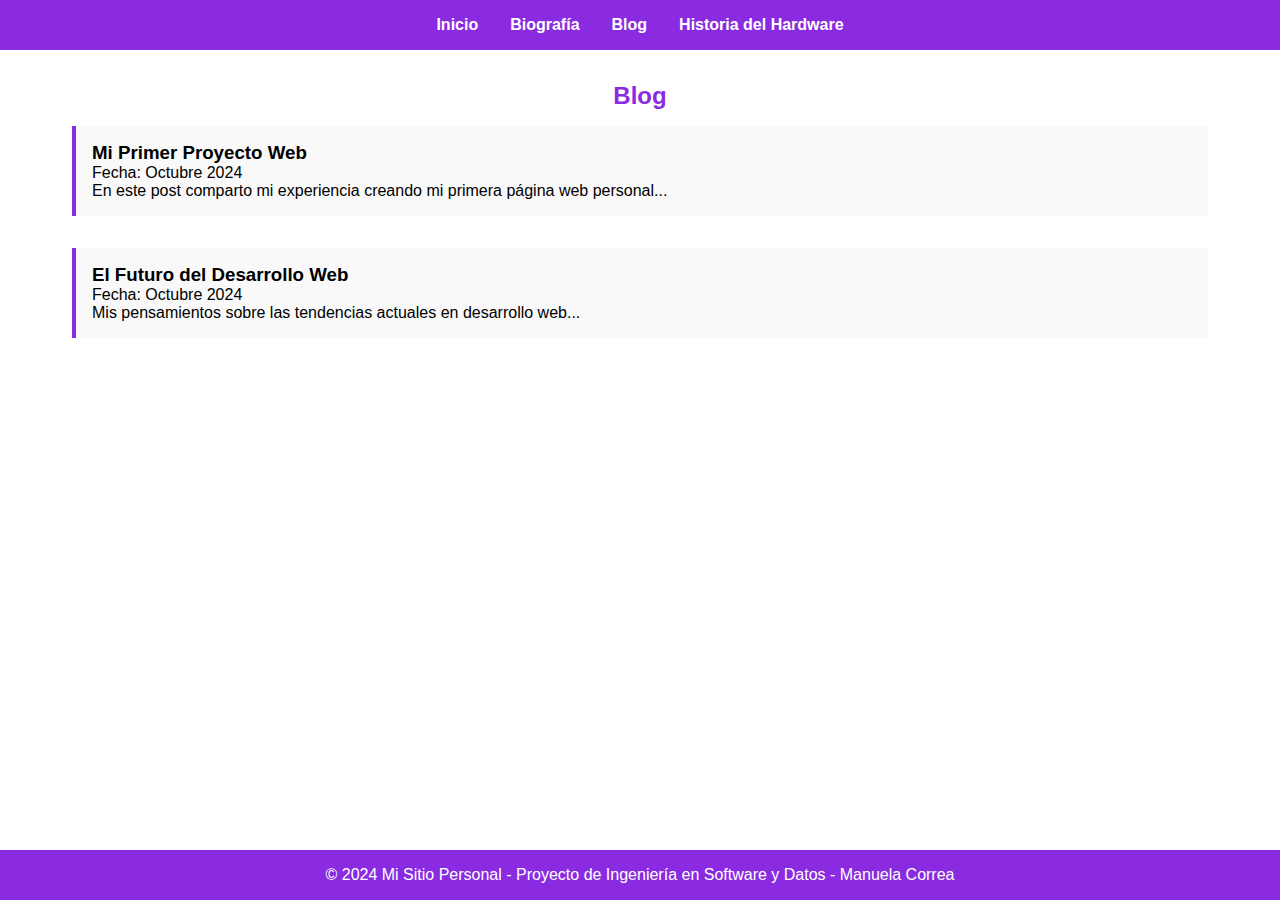
==== blog.html @ 0c118080 "proyecto" ====
<!DOCTYPE html>
<html lang="es">
<head>
    <meta charset="UTF-8">
    <meta name="viewport" content="width=device-width, initial-scale=1.0">
    <title>Mi Sitio Personal - Blog</title>
    <link rel="stylesheet" href="styles.css">
</head>
<body>
    <nav>
        <ul>
            <li><a href="index.html">Inicio</a></li>
            <li><a href="bio.html">Biografía</a></li>
            <li><a href="blog.html">Blog</a></li>
            <li><a href="hardware.html">Historia del Hardware</a></li>
        </ul>
        </nav>

    <section id="blog" class="container">
        <h2>Blog</h2>
        <div class="blog-post">
            <h3>Mi Primer Proyecto Web</h3>
            <p>Fecha: Octubre 2024</p>
            <p>En este post comparto mi experiencia creando mi primera página web personal...</p>
        </div>
        <div class="blog-post">
            <h3>El Futuro del Desarrollo Web</h3>
            <p>Fecha: Octubre 2024</p>
            <p>Mis pensamientos sobre las tendencias actuales en desarrollo web...</p>
        </div>
    </section>

    <footer>
        <p>© 2024 Mi Sitio Personal - Proyecto de Ingeniería en Software y Datos - Manuela Correa</p>
    </footer>
</body>
</html>
---- styles.css ----
:root {
    --purple: #8A2BE2;
    --light-purple: #9F5FE2;
}

* {
    margin: 0;
    padding: 0;
    box-sizing: border-box;
    font-family: Arial, sans-serif;
}

body {
    background-color: white;
}

nav {
    background-color: var(--purple);
    padding: 1rem;
}

nav ul {
    list-style: none;
    display: flex;
    justify-content: center;
    gap: 2rem;
}

nav a {
    color: white;
    text-decoration: none;
    font-weight: bold;
}

nav a:hover {
    color: #ddd;
}

.container {
    max-width: 1200px;
    margin: 0 auto;
    padding: 2rem;
}

h1, h2 {
    color: var(--purple);
    margin-bottom: 1rem;
text-align: center;
}

/* Carrusel */
.carousel {
    position: relative;
    max-width: 800px;
    margin: 0 auto;
    overflow: hidden;
    border-radius: 10px;
    box-shadow: 0 0 10px rgba(0,0,0,0.1);
}

.carousel-inner {
    display: flex;
    transition: transform 0.5s ease;
}

.carousel-item {
    min-width: 100%;
}

.carousel img {
    width: 100%;
    height: 400px;
    object-fit: cover;
}

.carousel-control {
    position: absolute;
    top: 50%;
    transform: translateY(-50%);
    background: rgba(0,0,0,0.5);
    color: white;
    padding: 1rem;
    cursor: pointer;
    border: none;
}

.carousel-prev { left: 0; }
.carousel-next { right: 0; }

/* Biografía */
.bio-container {
    display: grid;
    grid-template-columns: 1fr 2fr;
    gap: 2rem;
}

.profile-image {
    width: 100%;
    max-width: 300px;
    border-radius: 10px;
    box-shadow: 0 0 10px rgba(0,0,0,0.1);
}

/* Blog */
.blog-post {
    margin-bottom: 2rem;
    padding: 1rem;
    border-left: 4px solid var(--purple);
    background-color: #f9f9f9;
}

/* Historia del Hardware */
.timeline {
    position: relative;
    max-width: 1200px;
    margin: 0 auto;
}

.timeline-item {
    padding: 1rem;
    border-left: 2px solid var(--purple);
    margin-left: 2rem;
    margin-bottom: 2rem;
}

footer {
    background-color: var(--purple);
    color: white;
    text-align: center;
    padding: 1rem;
    margin-top: 2rem;
    position: fixed;
    bottom: 0;
    width: 100%;
}


.timeline-item {
    display: grid;
    grid-template-columns: 1fr 300px;
    gap: 20px;
    padding: 20px;
    margin-bottom: 30px;
    background: #f9f9f9;
    border-radius: 10px;
    box-shadow: 0 2px 5px rgba(0,0,0,0.1);
}

.timeline-content {
    padding-right: 20px;
}

.timeline-image {
    width: 100%;
    height: 200px;
    object-fit: cover;
    border-radius: 8px;
}

.timeline-links {
    margin-top: 15px;
    padding: 10px;
    background: #fff;
    border-radius: 5px;
}

.timeline-links h4 {
    color: var(--purple);
    margin-bottom: 10px;
}

.timeline-links a {
    display: block;
    color: #666;
    text-decoration: none;
    margin: 5px 0;
    padding: 5px;
    transition: color 0.3s;
}

.timeline-links a:hover {
    color: var(--purple);
    background-color: #f0f0f0;
    border-radius: 3px;
}

.timeline-item h3 {
    color: var(--purple);
    margin-bottom: 15px;
}

.info-section {
    margin: 40px 0;
    padding: 30px;
    background: #f9f9f9;
    border-radius: 15px;
    box-shadow: 0 4px 6px rgba(0,0,0,0.1);
}

.info-grid {
    display: grid;
    grid-template-columns: 1fr 1fr;
    gap: 30px;
    margin-top: 20px;
}

.info-card {
    background: white;
    padding: 20px;
    border-radius: 10px;
    box-shadow: 0 2px 4px rgba(0,0,0,0.05);
}

.info-card h3 {
    color: var(--purple);
    margin-bottom: 15px;
    font-size: 1.4em;
}

.info-card ul {
    list-style-type: none;
    padding-left: 0;
}

.info-card li {
    margin-bottom: 10px;
    padding-left: 25px;
    position: relative;
}

.info-card li:before {
    content: '→';
    position: absolute;
    left: 0;
    color: var(--purple);
}

.highlight-box {
    background: var(--purple);
    color: white;
    padding: 15px;
    border-radius: 8px;
    margin: 20px 0;
}

.stat-grid {
    display: grid;
    grid-template-columns: repeat(3, 1fr);
    gap: 20px;
    margin-top: 20px;
}

.stat-card {
    background: white;
    padding: 15px;
    border-radius: 8px;
    text-align: center;
}

.stat-number {
    font-size: 2em;
    color: var(--purple);
    font-weight: bold;
}

.stat-label {
    font-size: 0.9em;
    color: #666;
}


.bio-container {
    display: grid;
    grid-template-columns: 1fr 2fr;
    gap: 2rem;
    margin-bottom: 2rem;
}

.profile-image {
    width: 100%;
    max-width: 300px;
    border-radius: 10px;
    box-shadow: 0 0 10px rgba(0,0,0,0.1);
}

.music-section {
    background: #f9f9f9;
    padding: 20px;
    border-radius: 10px;
    margin-top: 2rem;
    box-shadow: 0 2px 5px rgba(0,0,0,0.1);
}

.music-title {
    color: var(--purple);
    margin-bottom: 1rem;
    display: flex;
    align-items: center;
    gap: 10px;
}

.music-title i {
    font-size: 1.5em;
}

.playlist {
    display: grid;
    gap: 15px;
    margin-top: 20px;
}

.song-card {
    background: white;
    padding: 15px;
    border-radius: 8px;
    display: grid;
    grid-template-columns: 60px 1fr auto;
    align-items: center;
    gap: 15px;
    transition: transform 0.2s;
}

.song-card:hover {
    transform: translateX(5px);
}

.song-thumbnail {
    width: 60px;
    height: 60px;
    border-radius: 5px;
    object-fit: cover;
}

.song-info h4 {
    color: var(--purple);
    margin: 0;
}

.song-info p {
    color: #666;
    margin: 5px 0 0 0;
    font-size: 0.9em;
}

.audio-player {
    width: 100%;
    margin-top: 10px;
}

.audio-player audio {
    width: 100%;
}

.favorite-music {
    margin-top: 20px;
    padding: 15px;
    background: white;
    border-radius: 8px;
}

.favorite-music h4 {
    color: var(--purple);
    margin-bottom: 10px;
}

.favorite-music ul {
    list-style: none;
    padding: 0;
}

.favorite-music li {
    padding: 5px 0;
    border-bottom: 1px solid #eee;
}

.favorite-music li:last-child {
    border-bottom: none;
}
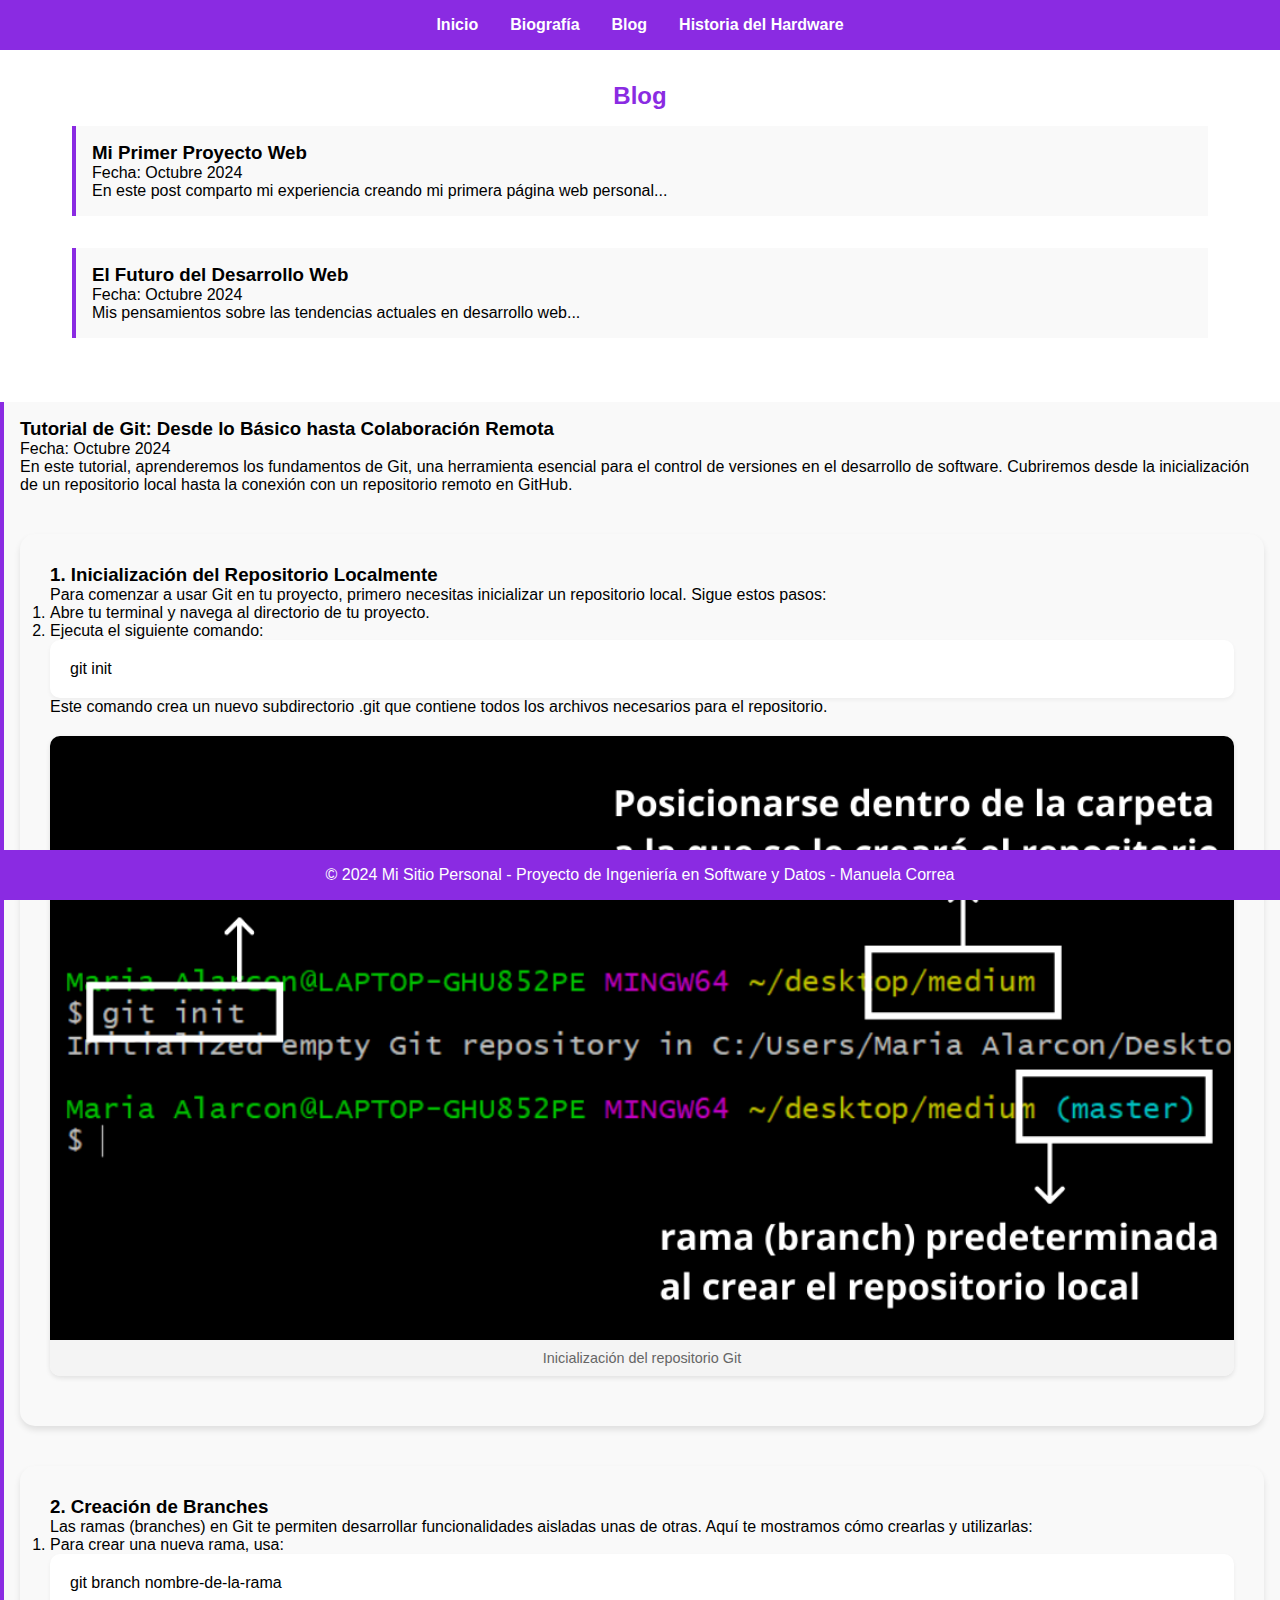
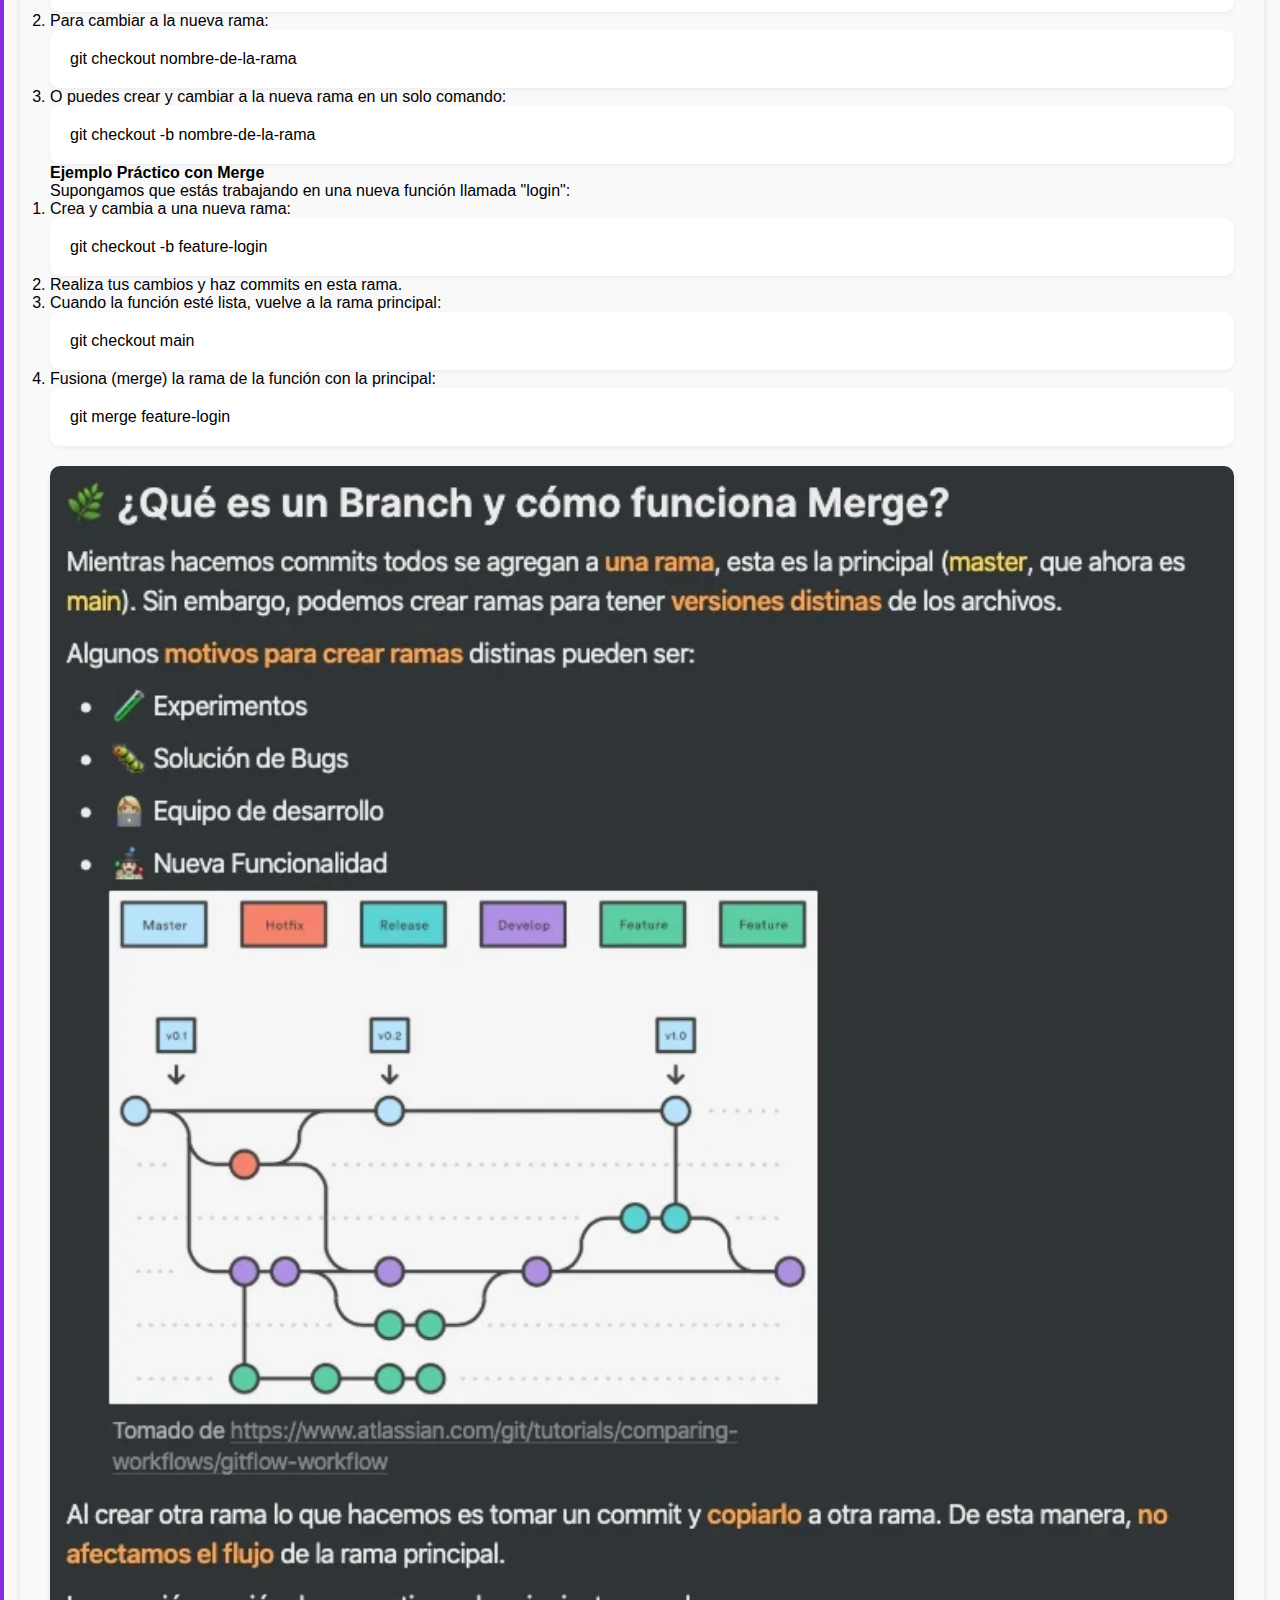
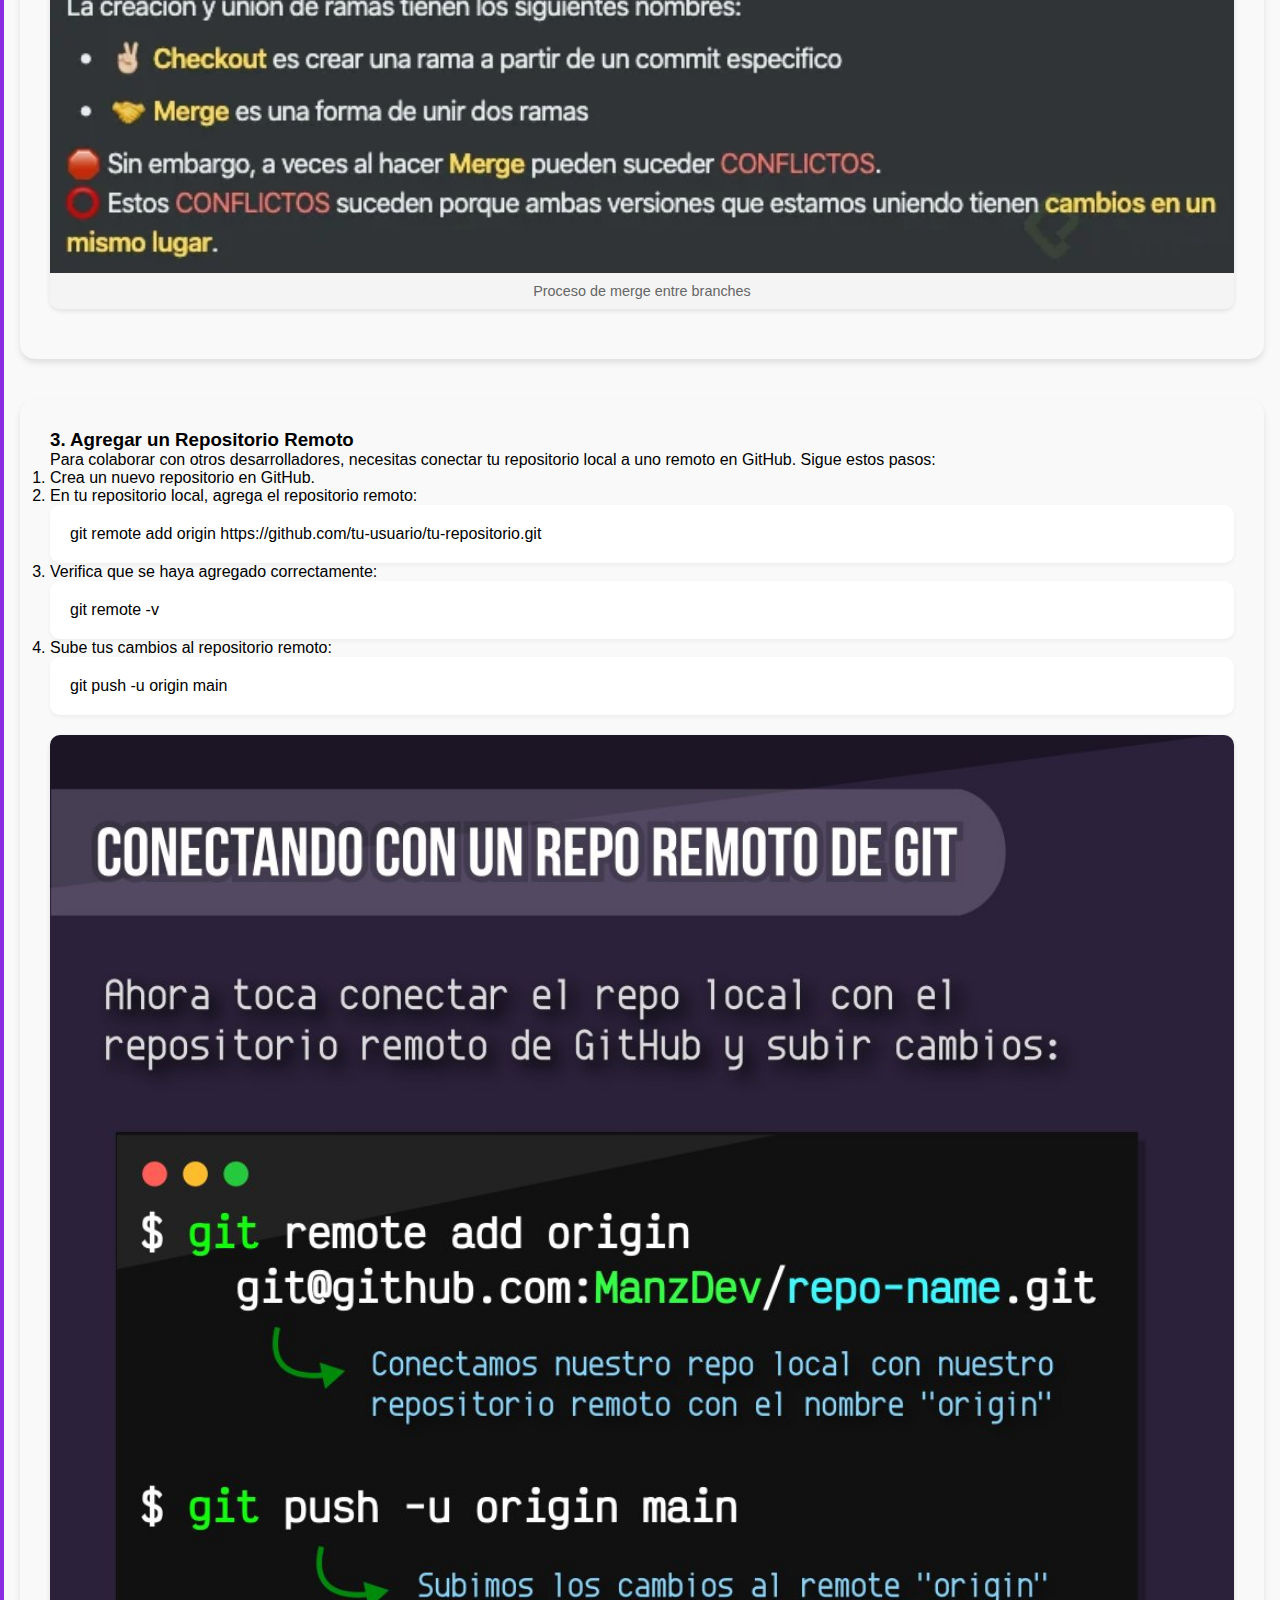
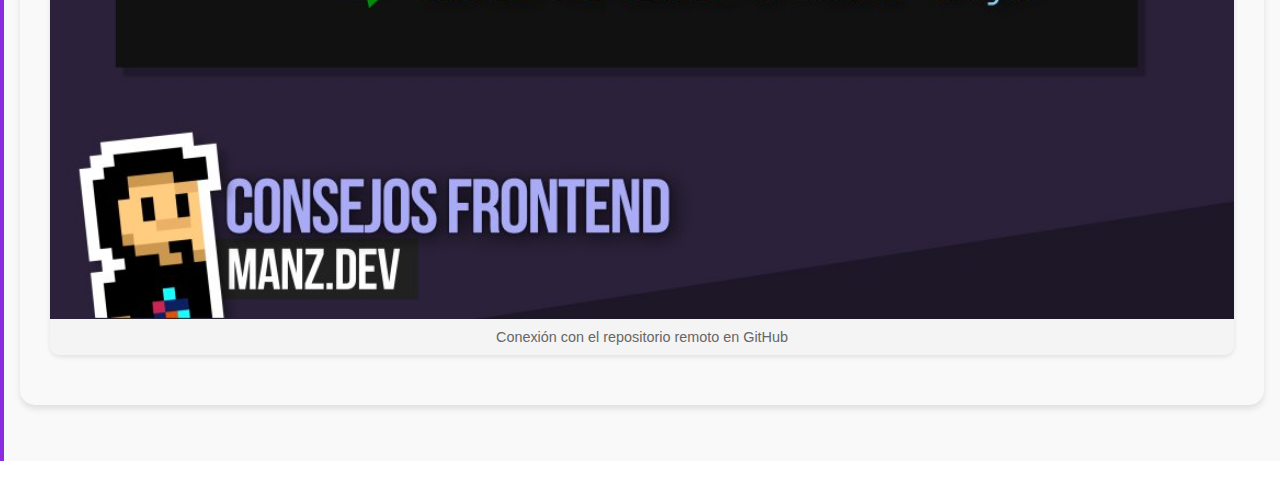
==== commit e9f63523: "blog" ====
--- a/blog.html
+++ b/blog.html
@@ -29,6 +29,152 @@
             <p>Mis pensamientos sobre las tendencias actuales en desarrollo web...</p>
         </div>
     </section>
+    <section>
+        <div class="blog-post">
+            <h3>Tutorial de Git: Desde lo Básico hasta Colaboración Remota</h3>
+            <p class="post-date">Fecha: Octubre 2024</p>
+            <p>En este tutorial, aprenderemos los fundamentos de Git, una herramienta esencial para el control de versiones en el desarrollo de software. Cubriremos desde la inicialización de un repositorio local hasta la conexión con un repositorio remoto en GitHub.</p>
+        
+            <div class="info-section">
+                <h3>1. Inicialización del Repositorio Localmente</h3>
+                
+                <p>Para comenzar a usar Git en tu proyecto, primero necesitas inicializar un repositorio local. Sigue estos pasos:</p>
+                <ol>
+                    <li>Abre tu terminal y navega al directorio de tu proyecto.</li>
+                    <li>Ejecuta el siguiente comando:</li>
+                </ol>
+        
+                <div class="info-card">
+                    <div class="code-block">
+                        <pre><code>git init</code></pre>
+                    </div>
+                </div>
+        
+                <p>Este comando crea un nuevo subdirectorio <code>.git</code> que contiene todos los archivos necesarios para el repositorio.</p>
+        
+                <div class="tutorial-image">
+                    <img src="./assets/inicializacion.png" alt="Inicialización de Git" class="tutorial-screenshot" />
+                    <p class="image-caption">Inicialización del repositorio Git</p>
+                </div>
+            </div>
+        
+            <div class="info-section">
+                <h3>2. Creación de Branches</h3>
+                
+                <p>Las ramas (branches) en Git te permiten desarrollar funcionalidades aisladas unas de otras. Aquí te mostramos cómo crearlas y utilizarlas:</p>
+                <ol>
+                    <li>Para crear una nueva rama, usa:</li>
+                </ol>
+        
+                <div class="info-card">
+                    <div class="code-block">
+                        <pre><code>git branch nombre-de-la-rama</code></pre>
+                    </div>
+                </div>
+        
+                <ol start="2">
+                    <li>Para cambiar a la nueva rama:</li>
+                </ol>
+        
+                <div class="info-card">
+                    <div class="code-block">
+                        <pre><code>git checkout nombre-de-la-rama</code></pre>
+                    </div>
+                </div>
+        
+                <ol start="3">
+                    <li>O puedes crear y cambiar a la nueva rama en un solo comando:</li>
+                </ol>
+        
+                <div class="info-card">
+                    <div class="code-block">
+                        <pre><code>git checkout -b nombre-de-la-rama</code></pre>
+                    </div>
+                </div>
+        
+                <h4>Ejemplo Práctico con Merge</h4>
+                <p>Supongamos que estás trabajando en una nueva función llamada "login":</p>
+                <ol>
+                    <li>Crea y cambia a una nueva rama:</li>
+                </ol>
+        
+                <div class="info-card">
+                    <div class="code-block">
+                        <pre><code>git checkout -b feature-login</code></pre>
+                    </div>
+                </div>
+        
+                <ol start="2">
+                    <li>Realiza tus cambios y haz commits en esta rama.</li>
+                    <li>Cuando la función esté lista, vuelve a la rama principal:</li>
+                </ol>
+        
+                <div class="info-card">
+                    <div class="code-block">
+                        <pre><code>git checkout main</code></pre>
+                    </div>
+                </div>
+        
+                <ol start="4">
+                    <li>Fusiona (merge) la rama de la función con la principal:</li>
+                </ol>
+        
+                <div class="info-card">
+                    <div class="code-block">
+                        <pre><code>git merge feature-login</code></pre>
+                    </div>
+                </div>
+        
+                <div class="tutorial-image">
+                    <img src="./assets/proceso merge.webp" alt="Proceso de merge" class="tutorial-screenshot" />
+                    <p class="image-caption">Proceso de merge entre branches</p>
+                </div>
+            </div>
+        
+            <div class="info-section">
+                <h3>3. Agregar un Repositorio Remoto</h3>
+                
+                <p>Para colaborar con otros desarrolladores, necesitas conectar tu repositorio local a uno remoto en GitHub. Sigue estos pasos:</p>
+                <ol>
+                    <li>Crea un nuevo repositorio en GitHub.</li>
+                    <li>En tu repositorio local, agrega el repositorio remoto:</li>
+                </ol>
+        
+                <div class="info-card">
+                    <div class="code-block">
+                        <pre><code>git remote add origin https://github.com/tu-usuario/tu-repositorio.git</code></pre>
+                    </div>
+                </div>
+        
+                <ol start="3">
+                    <li>Verifica que se haya agregado correctamente:</li>
+                </ol>
+        
+                <div class="info-card">
+                    <div class="code-block">
+                        <pre><code>git remote -v</code></pre>
+                    </div>
+                </div>
+        
+                <ol start="4">
+                    <li>Sube tus cambios al repositorio remoto:</li>
+                </ol>
+        
+                <div class="info-card">
+                    <div class="code-block">
+                        <pre><code>git push -u origin main</code></pre>
+                    </div>
+                </div>
+        
+                <div class="tutorial-image">
+                    <img src="./assets/cone.jpg" alt="Conexión con GitHub" class="tutorial-screenshot" />
+                    <p class="image-caption">Conexión con el repositorio remoto en GitHub</p>
+                </div>
+            </div>
+        </div>
+        </div>
+</div>
+    </section>
 
     <footer>
         <p>© 2024 Mi Sitio Personal - Proyecto de Ingeniería en Software y Datos - Manuela Correa</p>
--- a/styles.css
+++ b/styles.css
@@ -377,5 +377,38 @@
     border-bottom: none;
 }
 
-
-
+/* Estilos para las imágenes del tutorial */
+.tutorial-image {
+    margin: 20px 0;
+    border-radius: 10px;
+    overflow: hidden;
+    box-shadow: 0 2px 5px rgba(0,0,0,0.1);
+}
+
+.tutorial-screenshot {
+    width: 100%;
+    height: auto;
+    display: block;
+}
+
+.image-caption {
+    background: #f4f4f4;
+    padding: 10px;
+    margin: 0;
+    font-size: 0.9em;
+    color: #666;
+    text-align: center;
+}
+
+/* Ajustes responsive para las imágenes */
+@media (max-width: 768px) {
+    .tutorial-image {
+        margin: 15px 0;
+    }
+    
+    .image-caption {
+        font-size: 0.8em;
+        padding: 8px;
+    }
+}
+
